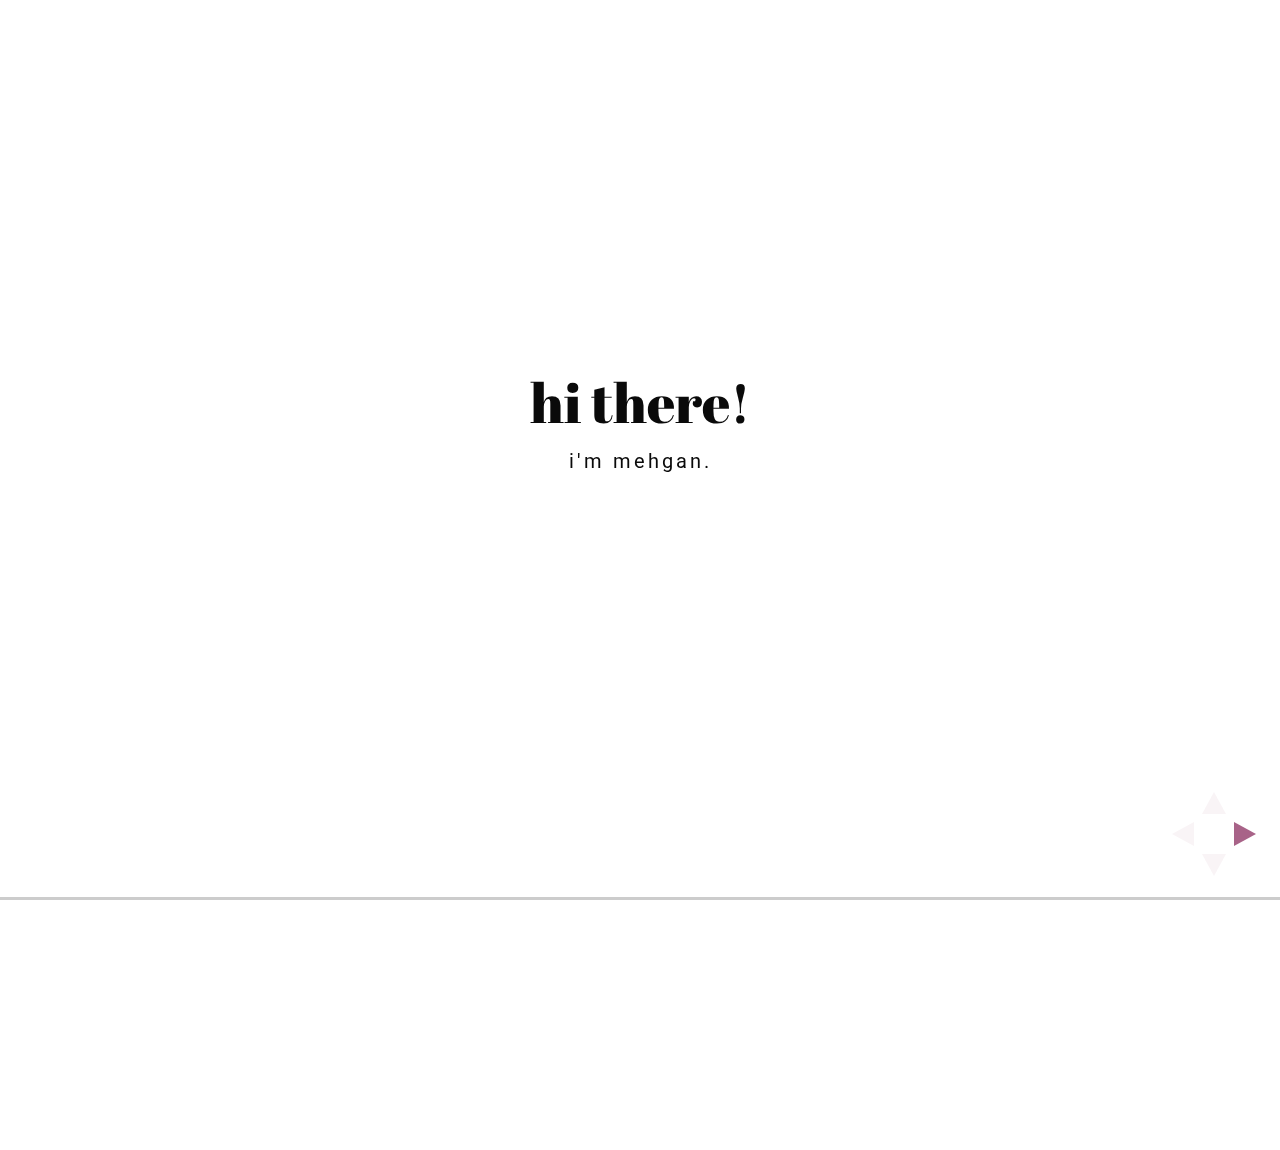
==== index.html @ bd826fff "adding Directors Desk to project list" ====
<!doctype html>
<html lang="en">

	<head>
		<meta charset="utf-8">

		<title>portfolio.presentation</title>
		<link rel="shortcut icon" href="img/favicon.ico">
    <link href="https://fonts.googleapis.com/css?family=Abril+Fatface|Lora:400,400i|Roboto:400,400i,700" rel="stylesheet">
		<meta name="description" content="A portfolio presentation using the framework, reveal.js">
		<meta name="author" content="Mehgan Iulo">

		<meta name="apple-mobile-web-app-capable" content="yes" />
		<meta name="apple-mobile-web-app-status-bar-style" content="black-translucent" />

		<meta name="viewport" content="width=device-width, initial-scale=1.0, maximum-scale=1.0, user-scalable=no">

		<link rel="stylesheet" href="css/reveal.css">
		<link rel="stylesheet" href="css/theme/serif.css" id="theme">

		<!-- For syntax highlighting -->
		<link rel="stylesheet" href="lib/css/zenburn.css">

		<!-- If the query includes 'print-pdf', include the PDF print sheet -->
		<script>
			if( window.location.search.match( /print-pdf/gi ) ) {
				var link = document.createElement( 'link' );
				link.rel = 'stylesheet';
				link.type = 'text/css';
				link.href = 'css/print/pdf.css';
				document.getElementsByTagName( 'head' )[0].appendChild( link );
			}
		</script>

		<!--[if lt IE 9]>
		<script src="lib/js/html5shiv.js"></script>
		<![endif]-->
	</head>

	<body>

		<div class="reveal">

			<div class="slides">

<!-- Title slide -->
				<section>
					<h1 class="intro">hi there!</h1>
					<h4>i'm mehgan.</h4>	
				</section>
<!-- Agenda -->
				<section>
					<h5>OUTLINE</h5>
					<ol class="outline">
						<li>A little about me</li>
						<li>Projects</li>
						<ul>
							<li>Conversion Funnel Redesign</li>
							<li>IRA Transfers</li>
							<li>Resource Center</li>
							<li>Directors Desk</li>
							<li>Financial Complaint Database</li>
							<li>Mortgage Database</li>
							<li>New Market Goods</li>
						</ul>
					</ol>

					<aside class="notes">
						Oh hey, these are some notes. They'll be hidden in your presentation, but you can see them if you open the speaker notes window (hit 's' on your keyboard).
					</aside>
				</section>
<!-- About me -->
				<section>
					<h5>Experience</h5>
					<ul class="resume">
						<li>Senior Product Designer, Ellevest</li>
						<li>Product Designer, Nasdaq</li>						
						<li>Web Design Circuit Mentor, General Assembly</li>		
						<li>Design &amp; Technology Fellow, Consumer Financial Protection Bureau</li>
						<li>User Experience Designer &amp; Developer, New Market Goods</li>
					</ul>
					<h5>Education</h5>
						<ul class="resume">
							<li>Digital Design &amp; Interactive Media, Pratt Institute</li>
							<li>Art History/Asian Studies, SUNY New Paltz</li>
						</ul>
				</section>
<!-- Ellevest Conversion Funnel Redesign -->
				<section>
					<section>
						<h1>Conversion Funnel Redesign</h1>
						<h4>Lead Designer: User Research, UX Design, Visual Design</h4>
						<h4>Shipped Fall 2016, Ellevest</h4>
					</section>
					<section class="two-imgs">
						<h5>Old Investment Plan</h5>
						<img src="img/Funnel_01.jpg" alt="Conversion Funnel">
					</section>
					<section class="two-imgs">
						<h5>Client Registration, Steps 1 &amp; 2</h5>
						<img src="img/Funnel_02.png" alt="Conversion Funnel">
						<img src="img/Funnel_03.png" alt="Conversion Funnel">
					</section>	
					<section class="two-imgs">
						<h5>Client Registration, Steps 3 &amp; 4</h5>
						<img src="img/Funnel_04.png" alt="Conversion Funnel">
						<img src="img/Funnel_05.png" alt="Conversion Funnel">
					</section>	
					<section class="two-imgs">
						<h5>Fund Goal Page &amp; eSign modal</h5>
						<img src="img/Funnel_06.png" alt="Conversion Funnel">
						<img src="img/Funnel_07.png" alt="Conversion Funnel">
					</section>
					<section class="">
						<h5>Wireframe Sketches</h5>
						<img src="img/Funnel_08.jpg" alt="Conversion Funnel">
					</section>
					<section class="">
						<h5>Flow Variations</h5>
						<img src="img/Funnel_09.png" style="max-width:110%" alt="Conversion Funnel">
					</section>
					<section class="">
						<h5>Old &amp; New Conversion Funnels</h5>
						<img src="img/Funnel_10.png" style="max-width:110%" alt="Conversion Funnel">
					</section>
					<section class="two-imgs">
						<h5>Redesigned Conversion Funnel</h5>
						<a href="https://invis.io/PMA1XSE24#/214651546_S19_01" class="" target="blank">
							<img src="img/Funnel_11.jpg" alt="Conversion Funnel">
						</a>						
					</section>
<!-- 					<section class="">
						<h5>New Goal Selection &amp; Checkout Pages with Funding Sidebar</h5>
						<img src="img/Funnel_13.png" alt="Conversion Funnel">
					</section>	 -->
					<section class="">
						<h5>Mobile</h5>
						<img src="img/Funnel_14.jpg" alt="Conversion Funnel">
					</section>																																
				</section>			
<!-- IRA Transfers -->
				<section>
					<section>
						<h1>IRA Transfers</h1>
						<h4>Lead Designer: User Research, UX Design, Visual Design</h4>
						<h4>Shipped Early 2017, Ellevest</h4>
					</section>
					<section class="">
						<h5>Workflow Post-Its</h5>
						<img src="img/IRA_01.jpg" alt="IRA Transfers">
					</section>	
					<section class="three-imgs">
						<h5>IRA Transfers Flow, Version 1</h5>
						<img src="img/IRA_02.png" alt="IRA Transfers">
						<img src="img/IRA_03.png" alt="IRA Transfers">
						<img src="img/IRA_04.png" alt="IRA Transfers">												
					</section>
					<section class="two-imgs">
						<h5>Fee &amp; Outside provider variations</h5>
						<img src="img/IRA_05.png" alt="IRA Transfers">
						<img src="img/IRA_06.png" alt="IRA Transfers">		
					</section>
					<section class="two-imgs">
						<h5>Client IRA Transfer Flow</h5>
						<a href="https://invis.io/EVA1X9HBS" class="" target="blank">
							<img src="img/IRA_07.png" alt="IRA Transfers">
						</a>						
					</section>																
					<section class="">
						<h5>Registered User Flow Wires</h5>
						<img src="img/IRA_08.png" style="max-width:115%" alt="IRA Transfers">
					</section>
					<section class="">
						<h5>Sketches for marketing site page</h5>
						<img src="img/IRA_09.jpg" alt="IRA Transfers">
					</section>
					<section class="two-imgs">
						<h5>Final Marketing Site page</h5>
						<a href="https://www.ellevest.com/how_it_works/ira_transfers" class="" target="blank">
							<img src="img/IRA_10.png" style="box-shadow: 0 0 0 rgba(0,0,0,0)" alt="IRA Transfers">
						</a>						
					</section>	
					<section class="">
						<h5>Email drip campaign</h5>
						<img src="img/IRA_11.png" style="max-width:115%" alt="IRA Transfers">
					</section>
					<section class="">
						<h5>Emails post-initiation</h5>
						<img src="img/IRA_12.png" style="max-width:115%" alt="IRA Transfers">
					</section>
					<section class="">
						<h5>Mobile</h5>
						<img src="img/IRA_13.jpg" alt="IRA Transfers">
					</section>			
				</section>
<!-- Resource Center -->
				<section>
					<section>
						<h1>Resource Center</h1>
						<h4>Lead Designer: Strategic Planning, UX Design, Visual Design</h4>
						<h4>Shipped Fall 2015, Ellevest</h4>
					</section>
					<section class="two-imgs bg-color">
						<h5>User Journeys: Guest & Registered User</h5>
						<img src="img/ResourceCenter_01A.png" alt="Resource Center">
						<img src="img/ResourceCenter_01B.png" alt="Resource Center">
					</section>
					<section class="bg-color">
						<h5>Product Requirements Deck</h5>
						<img src="img/ResourceCenter_02.png" alt="Resource Center">
					</section>
					<section class="bg-color">
						<h5>Scalable Site Map</h5>
						<img src="img/ResourceCenter_03.png" alt="Resource Center">
					</section>
					<section class="bg-color">
						<h5>Wireframe variations for article page</h5>
						<img src="img/ResourceCenter_04.png" alt="Resource Center">
					</section>
					<section class="bg-color">
						<h5>Landing &amp; category page wireframes</h5>
						<img src="img/ResourceCenter_05.png" alt="Resource Center">
					</section>	
					<section class="">
						<h5>Final article &amp; category pages</h5>
						<a href="https://www.ellevest.com/resources" class="" target="blank">
							<img src="img/ResourceCenter_06.png" alt="Resource Center">
						</a>
					</section>
					<section class="bg-color">
						<h5>Mobile</h5>
						<img src="img/ResourceCenter_07.png" alt="Resource Center">
					</section>																									
				</section>
<!-- Directors Desk -->
				<section>
					<section>
						<h1>Directors Desk</h1>
						<h4>Product Designer: Strategic Planning, UX Design, &amp; Development</h4>
						<h4>2015, Nasdaq</h4>
					</section>
					<section class="two-imgs">
						<h5>Login Page</h5>
						<img src="img/DD_01.jpg" alt="Directors Desk">
						<img src="img/DD_02.png" alt="Directors Desk">
					</section>
					<section class="two-imgs">
						<h5>Dashboard</h5>
						<img src="img/DD_03.jpg" alt="Directors Desk">
						<img src="img/DD_04.png" alt="Directors Desk">
					</section>																									
					<section class="two-imgs">
						<h5>Calendar</h5>
						<img src="img/DD_05.png" alt="Directors Desk">
						<img src="img/DD_06.png" alt="Directors Desk">
					</section>
					<section class="two-imgs">
						<h5>Attendee Permissioning</h5>
						<img src="img/DD_07.png" alt="Directors Desk">
						<img src="img/DD_08.png" alt="Directors Desk">
					</section>	
					<section class="two-imgs">
						<h5>Secure Document Center</h5>
						<img src="img/DD_09.png" alt="Directors Desk">
						<img src="img/DD_10.png" alt="Directors Desk">
					</section>
					<section class="two-imgs">
						<h5>Contacts</h5>
						<img src="img/DD_11.png" alt="Directors Desk">
						<img src="img/DD_12.png" alt="Directors Desk">
					</section>																
				</section>													
<!-- CCDB -->
				<section>
					<section>
						<h1>Financial Complaint Database</h1>
						<h4>Product Designer: User Research, UX Design, Visual Design</i></p>
						<p>Proof of Concept, CFPB</p>
					</section>
					<section>
						<h5>Current site</h5>
						<a class="test" href="https://data.consumerfinance.gov/dataset/Complaints-by-channel/ua6r-6267?" target="_blank">
							<img src="img/ccdb-current.png" alt="Current Consumer Complaint Database">
						</a>					
					</section>
					<section>
						<h5>User research</h5>
						<img src="img/ccdb-01.png" alt="User research" class="drop-shadow">
					</section>
					<section class="two-imgs">
						<h5>Prioritized user needs</h5>
						<img src="img/ccdb-02.gif" alt="Prioritized user needs">
						<img src="img/ccdb-03.gif" alt="Prioritized user needs">
					</section>
					<section class="two-imgs">
						<h5>Precedent research</h5>
						<img src="img/ccdb-04.jpg" alt="Precedent research" style="float: left">
						<img src="img/ccdb-05.jpg" alt="Precedent research">
					</section>
					<section class="two-imgs">
						<h5>Sketchy wireframes</h5>
						<img src="img/ccdb-06.jpg" alt="Wireframes">
						<img src="img/ccdb-07.jpg" alt="Wireframes">
					</section>
					<section class="two-imgs">
						<h5>Nicer wireframes</h5>
						<img src="img/ccdb-08.jpg" alt="Wireframes">
						<img src="img/ccdb-09.jpg" alt="Wireframes">
					</section>
					<section class="two-imgs">
						<h5>Hero & About sections</h5>
						<img src="img/ccdb-15.jpg" alt="Comps">
						<img src="img/ccdb-16.jpg" alt="Comps">
					</section>	
					<section class="two-imgs">
						<h5>Complaints Explorer variations</h5>
						<img src="img/ccdb-11.jpg" alt="Comps">
						<img src="img/ccdb-12.jpg" alt="Comps">
					</section>	
					<section class="two-imgs">
						<h5>Company Explorer variations</h5>
						<img src="img/ccdb-13.jpg" alt="Comps">
						<img src="img/ccdb-14.jpg" alt="Comps">
					</section>			
					<section class="two-imgs">
						<h5>Data Use & Get the Data sections</h5>
						<img src="img/ccdb-17.jpg" alt="Comps">
						<img src="img/ccdb-18.jpg" alt="Comps">
					</section>			
				</section>
<!-- HMDA -->
				<section>
					<section>
						<h1>Mortgage Database</h1>
						<h4>Product Designer: Interaction Design, Visual Design, &amp; Development</i></p>
						<p>Shipped 2014, CFPB</p>
						<!-- <p>
							<a class="test" href="https://github.com/cfpb/hmda-explorer" target="_blank">GitHub repo</a>	
						</p> -->
					</section>
					<section>
						<h5>Workflow: before</h5>
						<img src="img/hmda-01.png" alt="FFIEC Windows App" class="drop-shadow">
					</section>
					<section>
						<h5>Workflow: before</h5>
						<img src="img/hmda-02.jpg" alt="FFIEC Windows App" class="drop-shadow">
					</section>
					<section>
						<h5>User needs categorization exercise</h5>
						<img src="img/hmda-03.jpg" alt="HMDA user Post-It note exercise" class="drop-shadow">
					</section>
					<section>
						<h5>Prioritized users</h5>
						<img src="img/hmda-04.gif" alt="Prioritized users for HMDA website" class="drop-shadow">
					</section>
					<section class="three-imgs">
						<h5>Homepage comps</h5>
						<img src="img/hmda-08.jpg" alt="HMDA homepage comp">
						<img src="img/hmda-09.jpg" alt="HMDA homepage comp">
						<img src="img/hmda-10.jpg" alt="HMDA homepage comp">
					</section>
					<section>
						<h5>Homepage</h5>
						<a class="test" href="http://iuloshi.github.io/hmda-explorer/" target="_blank">
							<img src="img/hmda.png" alt="HMDA website">
						</a>					
					</section>
					<section class="two-imgs">
						<h5>Filter/aggregate data task flows</h5>
						<img src="img/hmda-06.gif" alt="HMDA user task flows">
						<img src="img/hmda-07.gif" alt="HMDA user task flows">
					</section>
					<section class="mid-width">
						<h5>Filter/aggregate data: tabbed version</h5>
						<img src="img/hmda-11.jpg" alt="HMDA explore page comps" class="drop-shadow">
					</section>	
					<section class="two-imgs">
						<h5>Filter/aggregate data: tabbed version</h5>
						<img src="img/hmda-12.jpg" alt="HMDA explore page comps">
						<img src="img/hmda-13.jpg" alt="HMDA explore page comps">
					</section>			
					<section class="two-imgs">
						<h5>Filter/aggregate data comps</h5>
						<img src="img/hmda-14.jpg" alt="HMDA explore page comps">
						<img src="img/hmda-15.jpg" alt="HMDA explore page comps">
					</section>											
					<section>
						<h5>Live site</h5>
						<a class="test" href="http://iuloshi.github.io/hmda-explorer/explore" target="_blank">
							<img src="img/hmda-explore.png" alt="HMDA website">
						</a>					
					</section>
					<section>
						<h5>API docs</h5>
						<a class="test" href="http://cfpb.github.io/api/hmda/" target="_blank">
							<img src="img/hmda-api-docs.png" alt="HMDA website">
						</a>					
					</section>				
					<section>
						<h5>Site map</h5>
						<img src="img/hmda-05.jpg" alt="HMDA site map" class="drop-shadow">
					</section>	
				</section>
<!-- New Market Goods -->
				<section>
					<section>
						<h1>New Market Goods</h1>
						<h4>Designer: UX Design &amp; Development</h4>
						<h4>Prototype, 2014</h4>
						<!-- <a class="test" href="https://github.com/urbanlaunchpad/new-market-goods" target="_blank">GitHub repo</a>	 -->
					</section>
					<section>
						<h5>Prototype</h5>
						<a class="test" href="http://iuloshi.github.io/new-market-goods/" target="_blank">
							<img src="img/nmg-01.png" alt="New Market Goods">
						</a>
					</section>
					<section>
						<h5>Kickstarter campaign integration</h5>
						<a class="test" href="https://github.com/urbanlaunchpad/new-market-goods/issues/34" target="_blank">
							<img src="img/nmg-02.jpg" alt="New Market Goods" class="drop-shadow">
						</a>
					</section>
					<section>
						<h5>Mobile</h5>
						<img src="img/nmg-04.jpg" alt="New Market Goods" class="drop-shadow">
					</section>
				</section>
<!-- Questions? -->
				<section>
					<h1 class="intro">Questions?</h1>
					<h4><a href="mailto:holler@mehgan.com" alt="Email me" target="_blank">holler@mehgan.com</a></h4>
				</section>

			</div>

		</div>

		<script src="lib/js/head.min.js"></script>
		<script src="js/reveal.js"></script>

		<script>

			// Full list of configuration options available here:
			// https://github.com/hakimel/reveal.js#configuration
			Reveal.initialize({
				controls: true,
				progress: true,
				history: true,
				center: true,

				theme: Reveal.getQueryHash().theme, // available themes are in /css/theme
				transition: Reveal.getQueryHash().transition || 'fade', // default/cube/page/concave/zoom/linear/fade/none

				// Parallax scrolling
				// parallaxBackgroundImage: 'https://s3.amazonaws.com/hakim-static/reveal-js/reveal-parallax-1.jpg',
				// parallaxBackgroundSize: '2100px 900px',

				// Optional libraries used to extend on reveal.js
				dependencies: [
					{ src: 'lib/js/classList.js', condition: function() { return !document.body.classList; } },
					{ src: 'plugin/markdown/marked.js', condition: function() { return !!document.querySelector( '[data-markdown]' ); } },
					{ src: 'plugin/markdown/markdown.js', condition: function() { return !!document.querySelector( '[data-markdown]' ); } },
					{ src: 'plugin/highlight/highlight.js', async: true, callback: function() { hljs.initHighlightingOnLoad(); } },
					{ src: 'plugin/zoom-js/zoom.js', async: true, condition: function() { return !!document.body.classList; } },
					{ src: 'plugin/notes/notes.js', async: true, condition: function() { return !!document.body.classList; } }
				]
			});

		</script>

	</body>
</html>
---- css/reveal.css ----
@charset "UTF-8";

/*!
 * reveal.js
 * http://lab.hakim.se/reveal-js
 * MIT licensed
 *
 * Copyright (C) 2014 Hakim El Hattab, http://hakim.se
 */


/*********************************************
 * RESET STYLES
 *********************************************/

html, body, .reveal div, .reveal span, .reveal applet, .reveal object, .reveal iframe,
.reveal h1, .reveal h2, .reveal h3, .reveal h4, .reveal h5, .reveal h6, .reveal p, .reveal blockquote, .reveal pre,
.reveal a, .reveal abbr, .reveal acronym, .reveal address, .reveal big, .reveal cite, .reveal code,
.reveal del, .reveal dfn, .reveal em, .reveal img, .reveal ins, .reveal kbd, .reveal q, .reveal s, .reveal samp,
.reveal small, .reveal strike, .reveal strong, .reveal sub, .reveal sup, .reveal tt, .reveal var,
.reveal b, .reveal u, .reveal i, .reveal center,
.reveal dl, .reveal dt, .reveal dd, .reveal ol, .reveal ul, .reveal li,
.reveal fieldset, .reveal form, .reveal label, .reveal legend,
.reveal table, .reveal caption, .reveal tbody, .reveal tfoot, .reveal thead, .reveal tr, .reveal th, .reveal td,
.reveal article, .reveal aside, .reveal canvas, .reveal details, .reveal embed,
.reveal figure, .reveal figcaption, .reveal footer, .reveal header, .reveal hgroup,
.reveal menu, .reveal nav, .reveal output, .reveal ruby, .reveal section, .reveal summary,
.reveal time, .reveal mark, .reveal audio, video {
	margin: 0;
	padding: 0;
	border: 0;
	font-size: 100%;
	font: inherit;
	vertical-align: baseline;
}

.reveal article, .reveal aside, .reveal details, .reveal figcaption, .reveal figure,
.reveal footer, .reveal header, .reveal hgroup, .reveal menu, .reveal nav, .reveal section {
	display: block;
}


/*********************************************
 * GLOBAL STYLES
 *********************************************/

html,
body {
	width: 100%;
	height: 100%;
	overflow: hidden;
}

body {
	position: relative;
	line-height: 1;
}

::selection {
	background: #FF5E99;
	color: #fff;
	text-shadow: none;
}


/*********************************************
 * HEADERS
 *********************************************/

.reveal h1,
.reveal h2,
.reveal h3,
.reveal h4,
.reveal h5,
.reveal h6 {
	-webkit-hyphens: auto;
	   -moz-hyphens: auto;
	        hyphens: auto;

	word-wrap: break-word;
	line-height: 1;
}

.reveal h1 { font-size: 2.125em; }
.reveal h2 { font-size: 1.5em;	}
.reveal h3 { font-size: 1em;	}
.reveal h4 { font-size: .75em;	}
.reveal h5 { font-size: .65em;  }


/*********************************************
 * VIEW FRAGMENTS
 *********************************************/

.reveal .slides section .fragment {
	opacity: 0;

	-webkit-transition: all .2s ease;
	   -moz-transition: all .2s ease;
	    -ms-transition: all .2s ease;
	     -o-transition: all .2s ease;
	        transition: all .2s ease;
}
	.reveal .slides section .fragment.visible {
		opacity: 1;
	}

.reveal .slides section .fragment.grow {
	opacity: 1;
}
	.reveal .slides section .fragment.grow.visible {
		-webkit-transform: scale( 1.3 );
		   -moz-transform: scale( 1.3 );
		    -ms-transform: scale( 1.3 );
		     -o-transform: scale( 1.3 );
		        transform: scale( 1.3 );
	}

.reveal .slides section .fragment.shrink {
	opacity: 1;
}
	.reveal .slides section .fragment.shrink.visible {
		-webkit-transform: scale( 0.7 );
		   -moz-transform: scale( 0.7 );
		    -ms-transform: scale( 0.7 );
		     -o-transform: scale( 0.7 );
		        transform: scale( 0.7 );
	}

.reveal .slides section .fragment.zoom-in {
	opacity: 0;

	-webkit-transform: scale( 0.1 );
	   -moz-transform: scale( 0.1 );
	    -ms-transform: scale( 0.1 );
	     -o-transform: scale( 0.1 );
	        transform: scale( 0.1 );
}

	.reveal .slides section .fragment.zoom-in.visible {
		opacity: 1;

		-webkit-transform: scale( 1 );
		   -moz-transform: scale( 1 );
		    -ms-transform: scale( 1 );
		     -o-transform: scale( 1 );
		        transform: scale( 1 );
	}

.reveal .slides section .fragment.roll-in {
	opacity: 0;

	-webkit-transform: rotateX( 90deg );
	   -moz-transform: rotateX( 90deg );
	    -ms-transform: rotateX( 90deg );
	     -o-transform: rotateX( 90deg );
	        transform: rotateX( 90deg );
}
	.reveal .slides section .fragment.roll-in.visible {
		opacity: 1;

		-webkit-transform: rotateX( 0 );
		   -moz-transform: rotateX( 0 );
		    -ms-transform: rotateX( 0 );
		     -o-transform: rotateX( 0 );
		        transform: rotateX( 0 );
	}

.reveal .slides section .fragment.fade-out {
	opacity: 1;
}
	.reveal .slides section .fragment.fade-out.visible {
		opacity: 0;
	}

.reveal .slides section .fragment.semi-fade-out {
	opacity: 1;
}
	.reveal .slides section .fragment.semi-fade-out.visible {
		opacity: 0.5;
	}

.reveal .slides section .fragment.current-visible {
	opacity:0;
}

.reveal .slides section .fragment.current-visible.current-fragment {
	opacity:1;
}

.reveal .slides section .fragment.highlight-red,
.reveal .slides section .fragment.highlight-current-red,
.reveal .slides section .fragment.highlight-green,
.reveal .slides section .fragment.highlight-current-green,
.reveal .slides section .fragment.highlight-blue,
.reveal .slides section .fragment.highlight-current-blue {
	opacity: 1;
}
	.reveal .slides section .fragment.highlight-red.visible {
		color: #ff2c2d
	}
	.reveal .slides section .fragment.highlight-green.visible {
		color: #17ff2e;
	}
	.reveal .slides section .fragment.highlight-blue.visible {
		color: #1b91ff;
	}

.reveal .slides section .fragment.highlight-current-red.current-fragment {
	color: #ff2c2d
}
.reveal .slides section .fragment.highlight-current-green.current-fragment {
	color: #17ff2e;
}
.reveal .slides section .fragment.highlight-current-blue.current-fragment {
	color: #1b91ff;
}


/*********************************************
 * DEFAULT ELEMENT STYLES
 *********************************************/

/* Fixes issue in Chrome where italic fonts did not appear when printing to PDF */
.reveal:after {
  content: '';
  font-style: italic;
}

.reveal iframe {
	z-index: 1;
}

/* Ensure certain elements are never larger than the slide itself */
.reveal img,
.reveal video,
.reveal iframe {
	max-width: 90%;
	max-height: 90%;
}
.reveal .mid-width img {
	width: 75%;
}
.reveal .two-imgs img {
	display: inline-block;
	max-width: 49%;
	box-shadow: 0 0 5px rgba(0, 0, 0, 0.15);
	vertical-align: top;
}
.reveal .two-imgs.two-imgs-short img {
	width: 46%;
	margin-top: .5em;
	vertical-align: top;	
}
.reveal .three-imgs img {
	width: 26%;
	box-shadow: 0 0 5px rgba(0, 0, 0, 0.15);
	vertical-align: top;	
}
.reveal img.drop-shadow {
	box-shadow: 0 0 5px rgba(0, 0, 0, 0.15);
}
.reveal .bg-color img {
	background-color: #f3f3f3;
	box-shadow: 0 0 0 rgba(0,0,0,0);
}
.reveal h1 {
	font-family: 'Abril Fatface', cursive; 
	margin-bottom: .4em;
	color: #0a0a0a;
}

a {
	text-decoration: none;
	color: #0a0a0a;
}
a:hover {
	text-decoration: underline;
}

.button {
	font-family: 'Roboto', sans-serif;
	font-weight: bold;
	text-transform: uppercase;
	letter-spacing: 2px;
	background-color: #fff;
	color: #0a0a0a;
	border: 1px solid #0a0a0a !important;
	padding: .67rem 3rem;
  margin-top: 2rem;
  text-decoration: none;
}
.button:hover {
	background-color: #0a0a0a;
	color: #fff;
	text-decoration: none;
}

.button.button--small {
	font-size: .67rem;
	padding: 0.4rem .6rem;
}

/** Prevents layering issues in certain browser/transition combinations */
.reveal a {
	position: relative;
}

.reveal strong,
.reveal b {
	font-weight: bold;
}

.reveal em,
.reveal i {
	font-style: italic;
}

.reveal ol,
.reveal ul {
	display: inline-block;
	text-align: left;
	width: 100%;
	font-family: 'Lora', serif;
	font-size: 18px;
}

.reveal ol {
	list-style-type: decimal;
}

.reveal ul {
	list-style-type: disc;
}

.reveal ul ul {
	list-style-type: square;
}

.reveal ul ul ul {
	list-style-type: circle;
}

.reveal ul ul,
.reveal ul ol,
.reveal ol ol,
.reveal ol ul {
	display: block;
	margin-left: 40px;
}

.reveal .outline {
	padding-left: 30%;
}
.reveal .resume {
	padding-left: 25%;
}
.reveal .resume:nth-child(2) {
	margin-bottom: 2em;
}

.reveal ul li,
.reveal ol li {
	font-size: .9em;
}

.reveal p {
	margin-bottom: 10px;
	line-height: 1.2em;
}

.reveal q,
.reveal blockquote {
	quotes: none;
}

.reveal blockquote {
	display: block;
	position: relative;
	width: 70%;
	margin: 5px auto;
	padding: 5px;

	font-style: italic;
	background: rgba(255, 255, 255, 0.05);
	box-shadow: 0px 0px 2px rgba(0,0,0,0.2);
}
	.reveal blockquote p:first-child,
	.reveal blockquote p:last-child {
		display: inline-block;
	}

.reveal q {
	font-style: italic;
}

.reveal pre {
	display: block;
	position: relative;
	width: 90%;
	margin: 15px auto;

	text-align: left;
	font-size: 0.55em;
	font-family: monospace;
	line-height: 1.2em;

	word-wrap: break-word;

	box-shadow: 0px 0px 6px rgba(0,0,0,0.3);
}
.reveal code {
	font-family: monospace;
}
.reveal pre code {
	padding: 5px;
	overflow: auto;
	max-height: 400px;
	word-wrap: normal;
}
.reveal pre.stretch code {
	height: 100%;
	max-height: 100%;

	-webkit-box-sizing: border-box;
	   -moz-box-sizing: border-box;
	        box-sizing: border-box;
}

.reveal table th,
.reveal table td {
	text-align: left;
	padding-right: .3em;
}

.reveal table th {
	font-weight: bold;
}

.reveal sup {
	vertical-align: super;
}
.reveal sub {
	vertical-align: sub;
}

.reveal small {
	display: inline-block;
	font-size: 0.6em;
	line-height: 1.2em;
	vertical-align: top;
}

.reveal small * {
	vertical-align: top;
}

.reveal .stretch {
	max-width: none;
	max-height: none;
}


/*********************************************
 * CONTROLS
 *********************************************/

.reveal .controls {
	display: none;
	position: fixed;
	width: 110px;
	height: 110px;
	z-index: 30;
	right: 10px;
	bottom: 10px;
}

.reveal .controls div {
	position: absolute;
	opacity: 0.05;
	width: 0;
	height: 0;
	border: 12px solid transparent;

	-moz-transform: scale(.9999);

	-webkit-transition: all 0.2s ease;
	   -moz-transition: all 0.2s ease;
	    -ms-transition: all 0.2s ease;
	     -o-transition: all 0.2s ease;
	        transition: all 0.2s ease;
}

.reveal .controls div.enabled {
	opacity: 0.7;
	cursor: pointer;
}

.reveal .controls div.enabled:active {
	margin-top: 1px;
}

	.reveal .controls div.navigate-left {
		top: 42px;

		border-right-width: 22px;
		border-right-color: #eee;
	}
		.reveal .controls div.navigate-left.fragmented {
			opacity: 0.3;
		}

	.reveal .controls div.navigate-right {
		left: 74px;
		top: 42px;

		border-left-width: 22px;
		border-left-color: #eee;
	}
		.reveal .controls div.navigate-right.fragmented {
			opacity: 0.3;
		}

	.reveal .controls div.navigate-up {
		left: 42px;

		border-bottom-width: 22px;
		border-bottom-color: #eee;
	}
		.reveal .controls div.navigate-up.fragmented {
			opacity: 0.3;
		}

	.reveal .controls div.navigate-down {
		left: 42px;
		top: 74px;

		border-top-width: 22px;
		border-top-color: #eee;
	}
		.reveal .controls div.navigate-down.fragmented {
			opacity: 0.3;
		}


/*********************************************
 * PROGRESS BAR
 *********************************************/

.reveal .progress {
	position: fixed;
	display: none;
	height: 3px;
	width: 100%;
	bottom: 0;
	left: 0;
	z-index: 10;
}
	.reveal .progress:after {
		content: '';
		display: 'block';
		position: absolute;
		height: 20px;
		width: 100%;
		top: -20px;
	}
	.reveal .progress span {
		display: block;
		height: 100%;
		width: 0px;

		-webkit-transition: width 800ms cubic-bezier(0.260, 0.860, 0.440, 0.985);
		   -moz-transition: width 800ms cubic-bezier(0.260, 0.860, 0.440, 0.985);
		    -ms-transition: width 800ms cubic-bezier(0.260, 0.860, 0.440, 0.985);
		     -o-transition: width 800ms cubic-bezier(0.260, 0.860, 0.440, 0.985);
		        transition: width 800ms cubic-bezier(0.260, 0.860, 0.440, 0.985);
	}

/*********************************************
 * SLIDE NUMBER
 *********************************************/

.reveal .slide-number {
	position: fixed;
	display: block;
	right: 15px;
	bottom: 15px;
	opacity: 0.5;
	z-index: 31;
	font-size: 12px;
}

/*********************************************
 * SLIDES
 *********************************************/

.reveal {
	position: relative;
	width: 100%;
	height: 100%;

	-ms-touch-action: none;
}

.reveal .slides {
	position: absolute;
	width: 100%;
	height: 100%;
	left: 50%;
	top: 50%;

	overflow: visible;
	z-index: 1;
	text-align: center;

	-webkit-transition: -webkit-perspective .4s ease;
	   -moz-transition: -moz-perspective .4s ease;
	    -ms-transition: -ms-perspective .4s ease;
	     -o-transition: -o-perspective .4s ease;
	        transition: perspective .4s ease;

	-webkit-perspective: 600px;
	   -moz-perspective: 600px;
	    -ms-perspective: 600px;
	        perspective: 600px;

	-webkit-perspective-origin: 0px -100px;
	   -moz-perspective-origin: 0px -100px;
	    -ms-perspective-origin: 0px -100px;
	        perspective-origin: 0px -100px;
}

.reveal .slides>section {
	-ms-perspective: 600px;
}

.reveal .slides>section,
.reveal .slides>section>section {
	display: none;
	position: absolute;
	width: 100%;
	padding: 0px;

	z-index: 10;
	line-height: 1.2em;
	font-weight: inherit;

	-webkit-transform-style: preserve-3d;
	   -moz-transform-style: preserve-3d;
	    -ms-transform-style: preserve-3d;
	        transform-style: preserve-3d;

	-webkit-transition: -webkit-transform-origin 800ms cubic-bezier(0.260, 0.860, 0.440, 0.985),
						-webkit-transform 800ms cubic-bezier(0.260, 0.860, 0.440, 0.985),
						visibility 800ms cubic-bezier(0.260, 0.860, 0.440, 0.985),
						opacity 800ms cubic-bezier(0.260, 0.860, 0.440, 0.985);
	   -moz-transition: -moz-transform-origin 800ms cubic-bezier(0.260, 0.860, 0.440, 0.985),
						-moz-transform 800ms cubic-bezier(0.260, 0.860, 0.440, 0.985),
						visibility 800ms cubic-bezier(0.260, 0.860, 0.440, 0.985),
						opacity 800ms cubic-bezier(0.260, 0.860, 0.440, 0.985);
	    -ms-transition: -ms-transform-origin 800ms cubic-bezier(0.260, 0.860, 0.440, 0.985),
						-ms-transform 800ms cubic-bezier(0.260, 0.860, 0.440, 0.985),
						visibility 800ms cubic-bezier(0.260, 0.860, 0.440, 0.985),
						opacity 800ms cubic-bezier(0.260, 0.860, 0.440, 0.985);
	     -o-transition: -o-transform-origin 800ms cubic-bezier(0.260, 0.860, 0.440, 0.985),
						-o-transform 800ms cubic-bezier(0.260, 0.860, 0.440, 0.985),
						visibility 800ms cubic-bezier(0.260, 0.860, 0.440, 0.985),
						opacity 800ms cubic-bezier(0.260, 0.860, 0.440, 0.985);
	        transition: transform-origin 800ms cubic-bezier(0.260, 0.860, 0.440, 0.985),
						transform 800ms cubic-bezier(0.260, 0.860, 0.440, 0.985),
						visibility 800ms cubic-bezier(0.260, 0.860, 0.440, 0.985),
						opacity 800ms cubic-bezier(0.260, 0.860, 0.440, 0.985);
}

/* Global transition speed settings */
.reveal[data-transition-speed="fast"] .slides section {
	-webkit-transition-duration: 400ms;
	   -moz-transition-duration: 400ms;
	    -ms-transition-duration: 400ms;
	        transition-duration: 400ms;
}
.reveal[data-transition-speed="slow"] .slides section {
	-webkit-transition-duration: 1200ms;
	   -moz-transition-duration: 1200ms;
	    -ms-transition-duration: 1200ms;
	        transition-duration: 1200ms;
}

/* Slide-specific transition speed overrides */
.reveal .slides section[data-transition-speed="fast"] {
	-webkit-transition-duration: 400ms;
	   -moz-transition-duration: 400ms;
	    -ms-transition-duration: 400ms;
	        transition-duration: 400ms;
}
.reveal .slides section[data-transition-speed="slow"] {
	-webkit-transition-duration: 1200ms;
	   -moz-transition-duration: 1200ms;
	    -ms-transition-duration: 1200ms;
	        transition-duration: 1200ms;
}

.reveal .slides>section {
	left: -50%;
	top: -50%;
}

.reveal .slides>section.stack {
	padding-top: 0;
	padding-bottom: 0;
}

.reveal .slides>section.present,
.reveal .slides>section>section.present {
	display: block;
	z-index: 11;
	opacity: 1;
}

.reveal.center,
.reveal.center .slides,
.reveal.center .slides section {
	min-height: auto !important;
}

/* Don't allow interaction with invisible slides */
.reveal .slides>section.future,
.reveal .slides>section>section.future,
.reveal .slides>section.past,
.reveal .slides>section>section.past {
	pointer-events: none;
}

.reveal.overview .slides>section,
.reveal.overview .slides>section>section {
	pointer-events: auto;
}



/*********************************************
 * DEFAULT TRANSITION
 *********************************************/

.reveal .slides>section[data-transition=default].past,
.reveal .slides>section.past {
	display: block;
	opacity: 0;

	-webkit-transform: translate3d(-100%, 0, 0) rotateY(-90deg) translate3d(-100%, 0, 0);
	   -moz-transform: translate3d(-100%, 0, 0) rotateY(-90deg) translate3d(-100%, 0, 0);
	    -ms-transform: translate3d(-100%, 0, 0) rotateY(-90deg) translate3d(-100%, 0, 0);
	        transform: translate3d(-100%, 0, 0) rotateY(-90deg) translate3d(-100%, 0, 0);
}
.reveal .slides>section[data-transition=default].future,
.reveal .slides>section.future {
	display: block;
	opacity: 0;

	-webkit-transform: translate3d(100%, 0, 0) rotateY(90deg) translate3d(100%, 0, 0);
	   -moz-transform: translate3d(100%, 0, 0) rotateY(90deg) translate3d(100%, 0, 0);
	    -ms-transform: translate3d(100%, 0, 0) rotateY(90deg) translate3d(100%, 0, 0);
	        transform: translate3d(100%, 0, 0) rotateY(90deg) translate3d(100%, 0, 0);
}

.reveal .slides>section>section[data-transition=default].past,
.reveal .slides>section>section.past {
	display: block;
	opacity: 0;

	-webkit-transform: translate3d(0, -300px, 0) rotateX(70deg) translate3d(0, -300px, 0);
	   -moz-transform: translate3d(0, -300px, 0) rotateX(70deg) translate3d(0, -300px, 0);
	    -ms-transform: translate3d(0, -300px, 0) rotateX(70deg) translate3d(0, -300px, 0);
	        transform: translate3d(0, -300px, 0) rotateX(70deg) translate3d(0, -300px, 0);
}
.reveal .slides>section>section[data-transition=default].future,
.reveal .slides>section>section.future {
	display: block;
	opacity: 0;

	-webkit-transform: translate3d(0, 300px, 0) rotateX(-70deg) translate3d(0, 300px, 0);
	   -moz-transform: translate3d(0, 300px, 0) rotateX(-70deg) translate3d(0, 300px, 0);
	    -ms-transform: translate3d(0, 300px, 0) rotateX(-70deg) translate3d(0, 300px, 0);
	        transform: translate3d(0, 300px, 0) rotateX(-70deg) translate3d(0, 300px, 0);
}


/*********************************************
 * CONCAVE TRANSITION
 *********************************************/

.reveal .slides>section[data-transition=concave].past,
.reveal.concave  .slides>section.past {
	-webkit-transform: translate3d(-100%, 0, 0) rotateY(90deg) translate3d(-100%, 0, 0);
	   -moz-transform: translate3d(-100%, 0, 0) rotateY(90deg) translate3d(-100%, 0, 0);
	    -ms-transform: translate3d(-100%, 0, 0) rotateY(90deg) translate3d(-100%, 0, 0);
	        transform: translate3d(-100%, 0, 0) rotateY(90deg) translate3d(-100%, 0, 0);
}
.reveal .slides>section[data-transition=concave].future,
.reveal.concave .slides>section.future {
	-webkit-transform: translate3d(100%, 0, 0) rotateY(-90deg) translate3d(100%, 0, 0);
	   -moz-transform: translate3d(100%, 0, 0) rotateY(-90deg) translate3d(100%, 0, 0);
	    -ms-transform: translate3d(100%, 0, 0) rotateY(-90deg) translate3d(100%, 0, 0);
	        transform: translate3d(100%, 0, 0) rotateY(-90deg) translate3d(100%, 0, 0);
}

.reveal .slides>section>section[data-transition=concave].past,
.reveal.concave .slides>section>section.past {
	-webkit-transform: translate3d(0, -80%, 0) rotateX(-70deg) translate3d(0, -80%, 0);
	   -moz-transform: translate3d(0, -80%, 0) rotateX(-70deg) translate3d(0, -80%, 0);
	    -ms-transform: translate3d(0, -80%, 0) rotateX(-70deg) translate3d(0, -80%, 0);
	        transform: translate3d(0, -80%, 0) rotateX(-70deg) translate3d(0, -80%, 0);
}
.reveal .slides>section>section[data-transition=concave].future,
.reveal.concave .slides>section>section.future {
	-webkit-transform: translate3d(0, 80%, 0) rotateX(70deg) translate3d(0, 80%, 0);
	   -moz-transform: translate3d(0, 80%, 0) rotateX(70deg) translate3d(0, 80%, 0);
	    -ms-transform: translate3d(0, 80%, 0) rotateX(70deg) translate3d(0, 80%, 0);
	        transform: translate3d(0, 80%, 0) rotateX(70deg) translate3d(0, 80%, 0);
}


/*********************************************
 * ZOOM TRANSITION
 *********************************************/

.reveal .slides>section[data-transition=zoom],
.reveal.zoom .slides>section {
	-webkit-transition-timing-function: ease;
	   -moz-transition-timing-function: ease;
	    -ms-transition-timing-function: ease;
	     -o-transition-timing-function: ease;
	        transition-timing-function: ease;
}

.reveal .slides>section[data-transition=zoom].past,
.reveal.zoom .slides>section.past {
	opacity: 0;
	visibility: hidden;

	-webkit-transform: scale(16);
	   -moz-transform: scale(16);
	    -ms-transform: scale(16);
	     -o-transform: scale(16);
	        transform: scale(16);
}
.reveal .slides>section[data-transition=zoom].future,
.reveal.zoom .slides>section.future {
	opacity: 0;
	visibility: hidden;

	-webkit-transform: scale(0.2);
	   -moz-transform: scale(0.2);
	    -ms-transform: scale(0.2);
	     -o-transform: scale(0.2);
	        transform: scale(0.2);
}

.reveal .slides>section>section[data-transition=zoom].past,
.reveal.zoom .slides>section>section.past {
	-webkit-transform: translate(0, -150%);
	   -moz-transform: translate(0, -150%);
	    -ms-transform: translate(0, -150%);
	     -o-transform: translate(0, -150%);
	        transform: translate(0, -150%);
}
.reveal .slides>section>section[data-transition=zoom].future,
.reveal.zoom .slides>section>section.future {
	-webkit-transform: translate(0, 150%);
	   -moz-transform: translate(0, 150%);
	    -ms-transform: translate(0, 150%);
	     -o-transform: translate(0, 150%);
	        transform: translate(0, 150%);
}


/*********************************************
 * LINEAR TRANSITION
 *********************************************/

.reveal.linear section {
	-webkit-backface-visibility: hidden;
	   -moz-backface-visibility: hidden;
	    -ms-backface-visibility: hidden;
	        backface-visibility: hidden;
}

.reveal .slides>section[data-transition=linear].past,
.reveal.linear .slides>section.past {
	-webkit-transform: translate(-150%, 0);
	   -moz-transform: translate(-150%, 0);
	    -ms-transform: translate(-150%, 0);
	     -o-transform: translate(-150%, 0);
	        transform: translate(-150%, 0);
}
.reveal .slides>section[data-transition=linear].future,
.reveal.linear .slides>section.future {
	-webkit-transform: translate(150%, 0);
	   -moz-transform: translate(150%, 0);
	    -ms-transform: translate(150%, 0);
	     -o-transform: translate(150%, 0);
	        transform: translate(150%, 0);
}

.reveal .slides>section>section[data-transition=linear].past,
.reveal.linear .slides>section>section.past {
	-webkit-transform: translate(0, -150%);
	   -moz-transform: translate(0, -150%);
	    -ms-transform: translate(0, -150%);
	     -o-transform: translate(0, -150%);
	        transform: translate(0, -150%);
}
.reveal .slides>section>section[data-transition=linear].future,
.reveal.linear .slides>section>section.future {
	-webkit-transform: translate(0, 150%);
	   -moz-transform: translate(0, 150%);
	    -ms-transform: translate(0, 150%);
	     -o-transform: translate(0, 150%);
	        transform: translate(0, 150%);
}


/*********************************************
 * CUBE TRANSITION
 *********************************************/

.reveal.cube .slides {
	-webkit-perspective: 1300px;
	   -moz-perspective: 1300px;
	    -ms-perspective: 1300px;
	        perspective: 1300px;
}

.reveal.cube .slides section {
	padding: 30px;
	min-height: 700px;

	-webkit-backface-visibility: hidden;
	   -moz-backface-visibility: hidden;
	    -ms-backface-visibility: hidden;
	        backface-visibility: hidden;

	-webkit-box-sizing: border-box;
	   -moz-box-sizing: border-box;
	        box-sizing: border-box;
}
	.reveal.center.cube .slides section {
		min-height: auto;
	}
	.reveal.cube .slides section:not(.stack):before {
		content: '';
		position: absolute;
		display: block;
		width: 100%;
		height: 100%;
		left: 0;
		top: 0;
		background: rgba(0,0,0,0.1);
		border-radius: 4px;

		-webkit-transform: translateZ( -20px );
		   -moz-transform: translateZ( -20px );
		    -ms-transform: translateZ( -20px );
		     -o-transform: translateZ( -20px );
		        transform: translateZ( -20px );
	}
	.reveal.cube .slides section:not(.stack):after {
		content: '';
		position: absolute;
		display: block;
		width: 90%;
		height: 30px;
		left: 5%;
		bottom: 0;
		background: none;
		z-index: 1;

		border-radius: 4px;
		box-shadow: 0px 95px 25px rgba(0,0,0,0.2);

		-webkit-transform: translateZ(-90px) rotateX( 65deg );
		   -moz-transform: translateZ(-90px) rotateX( 65deg );
		    -ms-transform: translateZ(-90px) rotateX( 65deg );
		     -o-transform: translateZ(-90px) rotateX( 65deg );
		        transform: translateZ(-90px) rotateX( 65deg );
	}

.reveal.cube .slides>section.stack {
	padding: 0;
	background: none;
}

.reveal.cube .slides>section.past {
	-webkit-transform-origin: 100% 0%;
	   -moz-transform-origin: 100% 0%;
	    -ms-transform-origin: 100% 0%;
	        transform-origin: 100% 0%;

	-webkit-transform: translate3d(-100%, 0, 0) rotateY(-90deg);
	   -moz-transform: translate3d(-100%, 0, 0) rotateY(-90deg);
	    -ms-transform: translate3d(-100%, 0, 0) rotateY(-90deg);
	        transform: translate3d(-100%, 0, 0) rotateY(-90deg);
}

.reveal.cube .slides>section.future {
	-webkit-transform-origin: 0% 0%;
	   -moz-transform-origin: 0% 0%;
	    -ms-transform-origin: 0% 0%;
	        transform-origin: 0% 0%;

	-webkit-transform: translate3d(100%, 0, 0) rotateY(90deg);
	   -moz-transform: translate3d(100%, 0, 0) rotateY(90deg);
	    -ms-transform: translate3d(100%, 0, 0) rotateY(90deg);
	        transform: translate3d(100%, 0, 0) rotateY(90deg);
}

.reveal.cube .slides>section>section.past {
	-webkit-transform-origin: 0% 100%;
	   -moz-transform-origin: 0% 100%;
	    -ms-transform-origin: 0% 100%;
	        transform-origin: 0% 100%;

	-webkit-transform: translate3d(0, -100%, 0) rotateX(90deg);
	   -moz-transform: translate3d(0, -100%, 0) rotateX(90deg);
	    -ms-transform: translate3d(0, -100%, 0) rotateX(90deg);
	        transform: translate3d(0, -100%, 0) rotateX(90deg);
}

.reveal.cube .slides>section>section.future {
	-webkit-transform-origin: 0% 0%;
	   -moz-transform-origin: 0% 0%;
	    -ms-transform-origin: 0% 0%;
	        transform-origin: 0% 0%;

	-webkit-transform: translate3d(0, 100%, 0) rotateX(-90deg);
	   -moz-transform: translate3d(0, 100%, 0) rotateX(-90deg);
	    -ms-transform: translate3d(0, 100%, 0) rotateX(-90deg);
	        transform: translate3d(0, 100%, 0) rotateX(-90deg);
}


/*********************************************
 * PAGE TRANSITION
 *********************************************/

.reveal.page .slides {
	-webkit-perspective-origin: 0% 50%;
	   -moz-perspective-origin: 0% 50%;
	    -ms-perspective-origin: 0% 50%;
	        perspective-origin: 0% 50%;

	-webkit-perspective: 3000px;
	   -moz-perspective: 3000px;
	    -ms-perspective: 3000px;
	        perspective: 3000px;
}

.reveal.page .slides section {
	padding: 30px;
	min-height: 700px;

	-webkit-box-sizing: border-box;
	   -moz-box-sizing: border-box;
	        box-sizing: border-box;
}
	.reveal.page .slides section.past {
		z-index: 12;
	}
	.reveal.page .slides section:not(.stack):before {
		content: '';
		position: absolute;
		display: block;
		width: 100%;
		height: 100%;
		left: 0;
		top: 0;
		background: rgba(0,0,0,0.1);

		-webkit-transform: translateZ( -20px );
		   -moz-transform: translateZ( -20px );
		    -ms-transform: translateZ( -20px );
		     -o-transform: translateZ( -20px );
		        transform: translateZ( -20px );
	}
	.reveal.page .slides section:not(.stack):after {
		content: '';
		position: absolute;
		display: block;
		width: 90%;
		height: 30px;
		left: 5%;
		bottom: 0;
		background: none;
		z-index: 1;

		border-radius: 4px;
		box-shadow: 0px 95px 25px rgba(0,0,0,0.2);

		-webkit-transform: translateZ(-90px) rotateX( 65deg );
	}

.reveal.page .slides>section.stack {
	padding: 0;
	background: none;
}

.reveal.page .slides>section.past {
	-webkit-transform-origin: 0% 0%;
	   -moz-transform-origin: 0% 0%;
	    -ms-transform-origin: 0% 0%;
	        transform-origin: 0% 0%;

	-webkit-transform: translate3d(-40%, 0, 0) rotateY(-80deg);
	   -moz-transform: translate3d(-40%, 0, 0) rotateY(-80deg);
	    -ms-transform: translate3d(-40%, 0, 0) rotateY(-80deg);
	        transform: translate3d(-40%, 0, 0) rotateY(-80deg);
}

.reveal.page .slides>section.future {
	-webkit-transform-origin: 100% 0%;
	   -moz-transform-origin: 100% 0%;
	    -ms-transform-origin: 100% 0%;
	        transform-origin: 100% 0%;

	-webkit-transform: translate3d(0, 0, 0);
	   -moz-transform: translate3d(0, 0, 0);
	    -ms-transform: translate3d(0, 0, 0);
	        transform: translate3d(0, 0, 0);
}

.reveal.page .slides>section>section.past {
	-webkit-transform-origin: 0% 0%;
	   -moz-transform-origin: 0% 0%;
	    -ms-transform-origin: 0% 0%;
	        transform-origin: 0% 0%;

	-webkit-transform: translate3d(0, -40%, 0) rotateX(80deg);
	   -moz-transform: translate3d(0, -40%, 0) rotateX(80deg);
	    -ms-transform: translate3d(0, -40%, 0) rotateX(80deg);
	        transform: translate3d(0, -40%, 0) rotateX(80deg);
}

.reveal.page .slides>section>section.future {
	-webkit-transform-origin: 0% 100%;
	   -moz-transform-origin: 0% 100%;
	    -ms-transform-origin: 0% 100%;
	        transform-origin: 0% 100%;

	-webkit-transform: translate3d(0, 0, 0);
	   -moz-transform: translate3d(0, 0, 0);
	    -ms-transform: translate3d(0, 0, 0);
	        transform: translate3d(0, 0, 0);
}


/*********************************************
 * FADE TRANSITION
 *********************************************/

.reveal .slides section[data-transition=fade],
.reveal.fade .slides section,
.reveal.fade .slides>section>section {
    -webkit-transform: none;
	   -moz-transform: none;
	    -ms-transform: none;
	     -o-transform: none;
	        transform: none;

	-webkit-transition: opacity 0.5s;
	   -moz-transition: opacity 0.5s;
	    -ms-transition: opacity 0.5s;
	     -o-transition: opacity 0.5s;
	        transition: opacity 0.5s;
}


.reveal.fade.overview .slides section,
.reveal.fade.overview .slides>section>section,
.reveal.fade.overview-deactivating .slides section,
.reveal.fade.overview-deactivating .slides>section>section {
	-webkit-transition: none;
	   -moz-transition: none;
	    -ms-transition: none;
	     -o-transition: none;
	        transition: none;
}


/*********************************************
 * NO TRANSITION
 *********************************************/

.reveal .slides section[data-transition=none],
.reveal.none .slides section {
	-webkit-transform: none;
	   -moz-transform: none;
	    -ms-transform: none;
	     -o-transform: none;
	        transform: none;

	-webkit-transition: none;
	   -moz-transition: none;
	    -ms-transition: none;
	     -o-transition: none;
	        transition: none;
}


/*********************************************
 * OVERVIEW
 *********************************************/

.reveal.overview .slides {
	-webkit-perspective-origin: 0% 0%;
	   -moz-perspective-origin: 0% 0%;
	    -ms-perspective-origin: 0% 0%;
	        perspective-origin: 0% 0%;

	-webkit-perspective: 700px;
	   -moz-perspective: 700px;
	    -ms-perspective: 700px;
	        perspective: 700px;
}

.reveal.overview .slides section {
	height: 600px;
	top: -300px !important;
	overflow: hidden;
	opacity: 1 !important;
	visibility: visible !important;
	cursor: pointer;
	background: rgba(0,0,0,0.1);
}
.reveal.overview .slides section .fragment {
	opacity: 1;
}
.reveal.overview .slides section:after,
.reveal.overview .slides section:before {
	display: none !important;
}
.reveal.overview .slides section>section {
	opacity: 1;
	cursor: pointer;
}
	.reveal.overview .slides section:hover {
		background: rgba(0,0,0,0.3);
	}
	.reveal.overview .slides section.present {
		background: rgba(0,0,0,0.3);
	}
.reveal.overview .slides>section.stack {
	padding: 0;
	top: 0 !important;
	background: none;
	overflow: visible;
}


/*********************************************
 * PAUSED MODE
 *********************************************/

.reveal .pause-overlay {
	position: absolute;
	top: 0;
	left: 0;
	width: 100%;
	height: 100%;
	background: black;
	visibility: hidden;
	opacity: 0;
	z-index: 100;

	-webkit-transition: all 1s ease;
	   -moz-transition: all 1s ease;
	    -ms-transition: all 1s ease;
	     -o-transition: all 1s ease;
	        transition: all 1s ease;
}
.reveal.paused .pause-overlay {
	visibility: visible;
	opacity: 1;
}


/*********************************************
 * FALLBACK
 *********************************************/

.no-transforms {
	overflow-y: auto;
}

.no-transforms .reveal .slides {
	position: relative;
	width: 80%;
	height: auto !important;
	top: 0;
	left: 50%;
	margin: 0;
	text-align: center;
}

.no-transforms .reveal .controls,
.no-transforms .reveal .progress {
	display: none !important;
}

.no-transforms .reveal .slides section {
	display: block !important;
	opacity: 1 !important;
	position: relative !important;
	height: auto;
	min-height: auto;
	top: 0;
	left: -50%;
	margin: 70px 0;

	-webkit-transform: none;
	   -moz-transform: none;
	    -ms-transform: none;
	     -o-transform: none;
	        transform: none;
}

.no-transforms .reveal .slides section section {
	left: 0;
}

.reveal .no-transition,
.reveal .no-transition * {
	-webkit-transition: none !important;
	   -moz-transition: none !important;
	    -ms-transition: none !important;
	     -o-transition: none !important;
	        transition: none !important;
}


/*********************************************
 * BACKGROUND STATES [DEPRECATED]
 *********************************************/

.reveal .state-background {
	position: absolute;
	width: 100%;
	height: 100%;
	background: rgba( 0, 0, 0, 0 );

	-webkit-transition: background 800ms ease;
	   -moz-transition: background 800ms ease;
	    -ms-transition: background 800ms ease;
	     -o-transition: background 800ms ease;
	        transition: background 800ms ease;
}
.alert .reveal .state-background {
	background: rgba( 200, 50, 30, 0.6 );
}
.soothe .reveal .state-background {
	background: rgba( 50, 200, 90, 0.4 );
}
.blackout .reveal .state-background {
	background: rgba( 0, 0, 0, 0.6 );
}
.whiteout .reveal .state-background {
	background: rgba( 255, 255, 255, 0.6 );
}
.cobalt .reveal .state-background {
	background: rgba( 22, 152, 213, 0.6 );
}
.mint .reveal .state-background {
	background: rgba( 22, 213, 75, 0.6 );
}
.submerge .reveal .state-background {
	background: rgba( 12, 25, 77, 0.6);
}
.lila .reveal .state-background {
	background: rgba( 180, 50, 140, 0.6 );
}
.sunset .reveal .state-background {
	background: rgba( 255, 122, 0, 0.6 );
}


/*********************************************
 * PER-SLIDE BACKGROUNDS
 *********************************************/

.reveal>.backgrounds {
	position: absolute;
	width: 100%;
	height: 100%;

	-webkit-perspective: 600px;
	   -moz-perspective: 600px;
	    -ms-perspective: 600px;
	        perspective: 600px;
}
	.reveal .slide-background {
		position: absolute;
		width: 100%;
		height: 100%;
		opacity: 0;
		visibility: hidden;

		background-color: rgba( 0, 0, 0, 0 );
		background-position: 50% 50%;
		background-repeat: no-repeat;
		background-size: cover;

		-webkit-transition: all 800ms cubic-bezier(0.260, 0.860, 0.440, 0.985);
		   -moz-transition: all 800ms cubic-bezier(0.260, 0.860, 0.440, 0.985);
		    -ms-transition: all 800ms cubic-bezier(0.260, 0.860, 0.440, 0.985);
		     -o-transition: all 800ms cubic-bezier(0.260, 0.860, 0.440, 0.985);
		        transition: all 800ms cubic-bezier(0.260, 0.860, 0.440, 0.985);
	}
	.reveal .slide-background.present {
		opacity: 1;
		visibility: visible;
	}

	.print-pdf .reveal .slide-background {
		opacity: 1 !important;
		visibility: visible !important;
	}

/* Immediate transition style */
.reveal[data-background-transition=none]>.backgrounds .slide-background,
.reveal>.backgrounds .slide-background[data-background-transition=none] {
	-webkit-transition: none;
	   -moz-transition: none;
	    -ms-transition: none;
	     -o-transition: none;
	        transition: none;
}

/* 2D slide */
.reveal[data-background-transition=slide]>.backgrounds .slide-background,
.reveal>.backgrounds .slide-background[data-background-transition=slide] {
	opacity: 1;

	-webkit-backface-visibility: hidden;
	   -moz-backface-visibility: hidden;
	    -ms-backface-visibility: hidden;
	        backface-visibility: hidden;
}
	.reveal[data-background-transition=slide]>.backgrounds .slide-background.past,
	.reveal>.backgrounds .slide-background.past[data-background-transition=slide] {
		-webkit-transform: translate(-100%, 0);
		   -moz-transform: translate(-100%, 0);
		    -ms-transform: translate(-100%, 0);
		     -o-transform: translate(-100%, 0);
		        transform: translate(-100%, 0);
	}
	.reveal[data-background-transition=slide]>.backgrounds .slide-background.future,
	.reveal>.backgrounds .slide-background.future[data-background-transition=slide] {
		-webkit-transform: translate(100%, 0);
		   -moz-transform: translate(100%, 0);
		    -ms-transform: translate(100%, 0);
		     -o-transform: translate(100%, 0);
		        transform: translate(100%, 0);
	}

	.reveal[data-background-transition=slide]>.backgrounds .slide-background>.slide-background.past,
	.reveal>.backgrounds .slide-background>.slide-background.past[data-background-transition=slide] {
		-webkit-transform: translate(0, -100%);
		   -moz-transform: translate(0, -100%);
		    -ms-transform: translate(0, -100%);
		     -o-transform: translate(0, -100%);
		        transform: translate(0, -100%);
	}
	.reveal[data-background-transition=slide]>.backgrounds .slide-background>.slide-background.future,
	.reveal>.backgrounds .slide-background>.slide-background.future[data-background-transition=slide] {
		-webkit-transform: translate(0, 100%);
		   -moz-transform: translate(0, 100%);
		    -ms-transform: translate(0, 100%);
		     -o-transform: translate(0, 100%);
		        transform: translate(0, 100%);
	}


/* Convex */
.reveal[data-background-transition=convex]>.backgrounds .slide-background.past,
.reveal>.backgrounds .slide-background.past[data-background-transition=convex] {
	opacity: 0;

	-webkit-transform: translate3d(-100%, 0, 0) rotateY(-90deg) translate3d(-100%, 0, 0);
	   -moz-transform: translate3d(-100%, 0, 0) rotateY(-90deg) translate3d(-100%, 0, 0);
	    -ms-transform: translate3d(-100%, 0, 0) rotateY(-90deg) translate3d(-100%, 0, 0);
	        transform: translate3d(-100%, 0, 0) rotateY(-90deg) translate3d(-100%, 0, 0);
}
.reveal[data-background-transition=convex]>.backgrounds .slide-background.future,
.reveal>.backgrounds .slide-background.future[data-background-transition=convex] {
	opacity: 0;

	-webkit-transform: translate3d(100%, 0, 0) rotateY(90deg) translate3d(100%, 0, 0);
	   -moz-transform: translate3d(100%, 0, 0) rotateY(90deg) translate3d(100%, 0, 0);
	    -ms-transform: translate3d(100%, 0, 0) rotateY(90deg) translate3d(100%, 0, 0);
	        transform: translate3d(100%, 0, 0) rotateY(90deg) translate3d(100%, 0, 0);
}

.reveal[data-background-transition=convex]>.backgrounds .slide-background>.slide-background.past,
.reveal>.backgrounds .slide-background>.slide-background.past[data-background-transition=convex] {
	opacity: 0;

	-webkit-transform: translate3d(0, -100%, 0) rotateX(90deg) translate3d(0, -100%, 0);
	   -moz-transform: translate3d(0, -100%, 0) rotateX(90deg) translate3d(0, -100%, 0);
	    -ms-transform: translate3d(0, -100%, 0) rotateX(90deg) translate3d(0, -100%, 0);
	        transform: translate3d(0, -100%, 0) rotateX(90deg) translate3d(0, -100%, 0);
}
.reveal[data-background-transition=convex]>.backgrounds .slide-background>.slide-background.future,
.reveal>.backgrounds .slide-background>.slide-background.future[data-background-transition=convex] {
	opacity: 0;

	-webkit-transform: translate3d(0, 100%, 0) rotateX(-90deg) translate3d(0, 100%, 0);
	   -moz-transform: translate3d(0, 100%, 0) rotateX(-90deg) translate3d(0, 100%, 0);
	    -ms-transform: translate3d(0, 100%, 0) rotateX(-90deg) translate3d(0, 100%, 0);
	        transform: translate3d(0, 100%, 0) rotateX(-90deg) translate3d(0, 100%, 0);
}


/* Concave */
.reveal[data-background-transition=concave]>.backgrounds .slide-background.past,
.reveal>.backgrounds .slide-background.past[data-background-transition=concave] {
	opacity: 0;

	-webkit-transform: translate3d(-100%, 0, 0) rotateY(90deg) translate3d(-100%, 0, 0);
	   -moz-transform: translate3d(-100%, 0, 0) rotateY(90deg) translate3d(-100%, 0, 0);
	    -ms-transform: translate3d(-100%, 0, 0) rotateY(90deg) translate3d(-100%, 0, 0);
	        transform: translate3d(-100%, 0, 0) rotateY(90deg) translate3d(-100%, 0, 0);
}
.reveal[data-background-transition=concave]>.backgrounds .slide-background.future,
.reveal>.backgrounds .slide-background.future[data-background-transition=concave] {
	opacity: 0;

	-webkit-transform: translate3d(100%, 0, 0) rotateY(-90deg) translate3d(100%, 0, 0);
	   -moz-transform: translate3d(100%, 0, 0) rotateY(-90deg) translate3d(100%, 0, 0);
	    -ms-transform: translate3d(100%, 0, 0) rotateY(-90deg) translate3d(100%, 0, 0);
	        transform: translate3d(100%, 0, 0) rotateY(-90deg) translate3d(100%, 0, 0);
}

.reveal[data-background-transition=concave]>.backgrounds .slide-background>.slide-background.past,
.reveal>.backgrounds .slide-background>.slide-background.past[data-background-transition=concave] {
	opacity: 0;

	-webkit-transform: translate3d(0, -100%, 0) rotateX(-90deg) translate3d(0, -100%, 0);
	   -moz-transform: translate3d(0, -100%, 0) rotateX(-90deg) translate3d(0, -100%, 0);
	    -ms-transform: translate3d(0, -100%, 0) rotateX(-90deg) translate3d(0, -100%, 0);
	        transform: translate3d(0, -100%, 0) rotateX(-90deg) translate3d(0, -100%, 0);
}
.reveal[data-background-transition=concave]>.backgrounds .slide-background>.slide-background.future,
.reveal>.backgrounds .slide-background>.slide-background.future[data-background-transition=concave] {
	opacity: 0;

	-webkit-transform: translate3d(0, 100%, 0) rotateX(90deg) translate3d(0, 100%, 0);
	   -moz-transform: translate3d(0, 100%, 0) rotateX(90deg) translate3d(0, 100%, 0);
	    -ms-transform: translate3d(0, 100%, 0) rotateX(90deg) translate3d(0, 100%, 0);
	        transform: translate3d(0, 100%, 0) rotateX(90deg) translate3d(0, 100%, 0);
}

/* Zoom */
.reveal[data-background-transition=zoom]>.backgrounds .slide-background,
.reveal>.backgrounds .slide-background[data-background-transition=zoom] {
	-webkit-transition-timing-function: ease;
	   -moz-transition-timing-function: ease;
	    -ms-transition-timing-function: ease;
	     -o-transition-timing-function: ease;
	        transition-timing-function: ease;
}

.reveal[data-background-transition=zoom]>.backgrounds .slide-background.past,
.reveal>.backgrounds .slide-background.past[data-background-transition=zoom] {
	opacity: 0;
	visibility: hidden;

	-webkit-transform: scale(16);
	   -moz-transform: scale(16);
	    -ms-transform: scale(16);
	     -o-transform: scale(16);
	        transform: scale(16);
}
.reveal[data-background-transition=zoom]>.backgrounds .slide-background.future,
.reveal>.backgrounds .slide-background.future[data-background-transition=zoom] {
	opacity: 0;
	visibility: hidden;

	-webkit-transform: scale(0.2);
	   -moz-transform: scale(0.2);
	    -ms-transform: scale(0.2);
	     -o-transform: scale(0.2);
	        transform: scale(0.2);
}

.reveal[data-background-transition=zoom]>.backgrounds .slide-background>.slide-background.past,
.reveal>.backgrounds .slide-background>.slide-background.past[data-background-transition=zoom] {
	opacity: 0;
		visibility: hidden;

		-webkit-transform: scale(16);
		   -moz-transform: scale(16);
		    -ms-transform: scale(16);
		     -o-transform: scale(16);
		        transform: scale(16);
}
.reveal[data-background-transition=zoom]>.backgrounds .slide-background>.slide-background.future,
.reveal>.backgrounds .slide-background>.slide-background.future[data-background-transition=zoom] {
	opacity: 0;
	visibility: hidden;

	-webkit-transform: scale(0.2);
	   -moz-transform: scale(0.2);
	    -ms-transform: scale(0.2);
	     -o-transform: scale(0.2);
	        transform: scale(0.2);
}


/* Global transition speed settings */
.reveal[data-transition-speed="fast"]>.backgrounds .slide-background {
	-webkit-transition-duration: 400ms;
	   -moz-transition-duration: 400ms;
	    -ms-transition-duration: 400ms;
	        transition-duration: 400ms;
}
.reveal[data-transition-speed="slow"]>.backgrounds .slide-background {
	-webkit-transition-duration: 1200ms;
	   -moz-transition-duration: 1200ms;
	    -ms-transition-duration: 1200ms;
	        transition-duration: 1200ms;
}


/*********************************************
 * RTL SUPPORT
 *********************************************/

.reveal.rtl .slides,
.reveal.rtl .slides h1,
.reveal.rtl .slides h2,
.reveal.rtl .slides h3,
.reveal.rtl .slides h4,
.reveal.rtl .slides h5,
.reveal.rtl .slides h6 {
	direction: rtl;
	font-family: sans-serif;
}

.reveal.rtl pre,
.reveal.rtl code {
	direction: ltr;
}

.reveal.rtl ol,
.reveal.rtl ul {
	text-align: right;
}

.reveal.rtl .progress span {
	float: right
}

/*********************************************
 * PARALLAX BACKGROUND
 *********************************************/

.reveal.has-parallax-background .backgrounds {
	-webkit-transition: all 0.8s ease;
	   -moz-transition: all 0.8s ease;
	    -ms-transition: all 0.8s ease;
	        transition: all 0.8s ease;
}

/* Global transition speed settings */
.reveal.has-parallax-background[data-transition-speed="fast"] .backgrounds {
	-webkit-transition-duration: 400ms;
	   -moz-transition-duration: 400ms;
	    -ms-transition-duration: 400ms;
	        transition-duration: 400ms;
}
.reveal.has-parallax-background[data-transition-speed="slow"] .backgrounds {
	-webkit-transition-duration: 1200ms;
	   -moz-transition-duration: 1200ms;
	    -ms-transition-duration: 1200ms;
	        transition-duration: 1200ms;
}


/*********************************************
 * LINK PREVIEW OVERLAY
 *********************************************/

 .reveal .preview-link-overlay {
 	position: absolute;
 	top: 0;
 	left: 0;
 	width: 100%;
 	height: 100%;
 	z-index: 1000;
 	background: rgba( 0, 0, 0, 0.9 );
 	opacity: 0;
 	visibility: hidden;

 	-webkit-transition: all 0.3s ease;
 	   -moz-transition: all 0.3s ease;
 	    -ms-transition: all 0.3s ease;
 	        transition: all 0.3s ease;
 }
 	.reveal .preview-link-overlay.visible {
 		opacity: 1;
 		visibility: visible;
 	}

 	.reveal .preview-link-overlay .spinner {
 		position: absolute;
 		display: block;
 		top: 50%;
 		left: 50%;
 		width: 32px;
 		height: 32px;
 		margin: -16px 0 0 -16px;
 		z-index: 10;
 		background-image: url([data-uri]%2F%2F%2F6%2Bvr8nJybW1tcDAwOjo6Nvb26ioqKOjo7Ozs%2FLy8vz8%2FAAAAAAAAAAAACH%2FC05FVFNDQVBFMi4wAwEAAAAh%2FhpDcmVhdGVkIHdpdGggYWpheGxvYWQuaW5mbwAh%[base64]%2FV%2FnmOM82XiHRLYKhKP1oZmADdEAAAh%2BQQJCgAAACwAAAAAIAAgAAAE6hDISWlZpOrNp1lGNRSdRpDUolIGw5RUYhhHukqFu8DsrEyqnWThGvAmhVlteBvojpTDDBUEIFwMFBRAmBkSgOrBFZogCASwBDEY%2FCZSg7GSE0gSCjQBMVG023xWBhklAnoEdhQEfyNqMIcKjhRsjEdnezB%2BA4k8gTwJhFuiW4dokXiloUepBAp5qaKpp6%2BHo7aWW54wl7obvEe0kRuoplCGepwSx2jJvqHEmGt6whJpGpfJCHmOoNHKaHx61WiSR92E4lbFoq%2BB6QDtuetcaBPnW6%2BO7wDHpIiK9SaVK5GgV543tzjgGcghAgAh%[base64]%2B%2BG%2Bw48edZPK%2BM6hLJpQg484enXIdQFSS1u6UhksENEQAAIfkECQoAAAAsAAAAACAAIAAABOcQyEmpGKLqzWcZRVUQnZYg1aBSh2GUVEIQ2aQOE%2BG%2BcD4ntpWkZQj1JIiZIogDFFyHI0UxQwFugMSOFIPJftfVAEoZLBbcLEFhlQiqGp1Vd140AUklUN3eCA51C1EWMzMCezCBBmkxVIVHBWd3HHl9JQOIJSdSnJ0TDKChCwUJjoWMPaGqDKannasMo6WnM562R5YluZRwur0wpgqZE7NKUm%2BFNRPIhjBJxKZteWuIBMN4zRMIVIhffcgojwCF117i4nlLnY5ztRLsnOk%2BaV%2BoJY7V7m76PdkS4trKcdg0Zc0tTcKkRAAAIfkECQoAAAAsAAAAACAAIAAABO4QyEkpKqjqzScpRaVkXZWQEximw1BSCUEIlDohrft6cpKCk5xid5MNJTaAIkekKGQkWyKHkvhKsR7ARmitkAYDYRIbUQRQjWBwJRzChi9CRlBcY1UN4g0%[base64]%[base64]%2BE71SRQeyqUToLA7VxF0JDyIQh%2FMVVPMt1ECZlfcjZJ9mIKoaTl1MRIl5o4CUKXOwmyrCInCKqcWtvadL2SYhyASyNDJ0uIiRMDjI0Fd30%2FiI2UA5GSS5UDj2l6NoqgOgN4gksEBgYFf0FDqKgHnyZ9OX8HrgYHdHpcHQULXAS2qKpENRg7eAMLC7kTBaixUYFkKAzWAAnLC7FLVxLWDBLKCwaKTULgEwbLA4hJtOkSBNqITT3xEgfLpBtzE%2FjiuL04RGEBgwWhShRgQExHBAAh%2BQQJCgAAACwAAAAAIAAgAAAE7xDISWlSqerNpyJKhWRdlSAVoVLCWk6JKlAqAavhO9UkUHsqlE6CwO1cRdCQ8iEIfzFVTzLdRAmZX3I2SfZiCqGk5dTESJeaOAlClzsJsqwiJwiqnFrb2nS9kmIcgEsjQydLiIlHehhpejaIjzh9eomSjZR%[base64]%2BE71SRQeyqUToLA7VxF0JDyIQh%[base64]%2BE71SRQeyqUToLA7VxF0JDyIQh%2FMVVPMt1ECZlfcjZJ9mIKoaTl1MRIl5o4CUKXOwmyrCInCKqcWtvadL2SYhyASyNDJ0uIiUd6GAULDJCRiXo1CpGXDJOUjY%2BYip9DhToJA4RBLwMLCwVDfRgbBAaqqoZ1XBMHswsHtxtFaH1iqaoGNgAIxRpbFAgfPQSqpbgGBqUD1wBXeCYp1AYZ19JJOYgH1KwA4UBvQwXUBxPqVD9L3sbp2BNk2xvvFPJd%2BMFCN6HAAIKgNggY0KtEBAAh%[base64]%2BvsYMDAzZQPC9VCNkDWUhGkuE5PxJNwiUK4UfLzOlD4WvzAHaoG9nxPi5d%2BjYUqfAhhykOFwJWiAAAIfkECQoAAAAsAAAAACAAIAAABPAQyElpUqnqzaciSoVkXVUMFaFSwlpOCcMYlErAavhOMnNLNo8KsZsMZItJEIDIFSkLGQoQTNhIsFehRww2CQLKF0tYGKYSg%2BygsZIuNqJksKgbfgIGepNo2cIUB3V1B3IvNiBYNQaDSTtfhhx0CwVPI0UJe0%2Bbm4g5VgcGoqOcnjmjqDSdnhgEoamcsZuXO1aWQy8KAwOAuTYYGwi7w5h%2BKr0SJ8MFihpNbx%2B4Erq7BYBuzsdiH1jCAzoSfl0rVirNbRXlBBlLX%2BBP0XJLAPGzTkAuAOqb0WT5AH7OcdCm5B8TgRwSRKIHQtaLCwg1RAAAOwAAAAAAAAAAAA%3D%3D);

 		visibility: visible;
 		opacity: 0.6;

 		-webkit-transition: all 0.3s ease;
 		   -moz-transition: all 0.3s ease;
 		    -ms-transition: all 0.3s ease;
 		        transition: all 0.3s ease;
 	}

 	.reveal .preview-link-overlay header {
 		position: absolute;
 		left: 0;
 		top: 0;
 		width: 100%;
 		height: 40px;
 		z-index: 2;
 		border-bottom: 1px solid #222;
 	}
 		.reveal .preview-link-overlay header a {
 			display: inline-block;
 			width: 40px;
 			height: 40px;
 			padding: 0 10px;
 			float: right;
 			opacity: 0.6;

 			box-sizing: border-box;
 		}
 			.reveal .preview-link-overlay header a:hover {
 				opacity: 1;
 			}
 			.reveal .preview-link-overlay header a .icon {
 				display: inline-block;
 				width: 20px;
 				height: 20px;

 				background-position: 50% 50%;
 				background-size: 100%;
 				background-repeat: no-repeat;
 			}
 			.reveal .preview-link-overlay header a.close .icon {
 				background-image: url([data-uri]);
 			}
 			.reveal .preview-link-overlay header a.external .icon {
 				background-image: url([data-uri]);
 			}

 	.reveal .preview-link-overlay .viewport {
 		position: absolute;
 		top: 40px;
 		right: 0;
 		bottom: 0;
 		left: 0;
 	}

 	.reveal .preview-link-overlay .viewport iframe {
 		width: 100%;
 		height: 100%;
 		max-width: 100%;
 		max-height: 100%;
 		border: 0;

 		opacity: 0;
 		visibility: hidden;

 		-webkit-transition: all 0.3s ease;
 		   -moz-transition: all 0.3s ease;
 		    -ms-transition: all 0.3s ease;
 		        transition: all 0.3s ease;
 	}

 	.reveal .preview-link-overlay.loaded .viewport iframe {
 		opacity: 1;
 		visibility: visible;
 	}

 	.reveal .preview-link-overlay.loaded .spinner {
 		opacity: 0;
 		visibility: hidden;

 		-webkit-transform: scale(0.2);
 		   -moz-transform: scale(0.2);
 		    -ms-transform: scale(0.2);
 		        transform: scale(0.2);
 	}



/*********************************************
 * PLAYBACK COMPONENT
 *********************************************/

.reveal .playback {
	position: fixed;
	left: 15px;
	bottom: 15px;
	z-index: 30;
	cursor: pointer;

	-webkit-transition: all 400ms ease;
	   -moz-transition: all 400ms ease;
	    -ms-transition: all 400ms ease;
	        transition: all 400ms ease;
}

.reveal.overview .playback {
	opacity: 0;
	visibility: hidden;
}


/*********************************************
 * ROLLING LINKS
 *********************************************/

.reveal .roll {
	display: inline-block;
	line-height: 1.2;
	overflow: hidden;

	vertical-align: top;

	-webkit-perspective: 400px;
	   -moz-perspective: 400px;
	    -ms-perspective: 400px;
	        perspective: 400px;

	-webkit-perspective-origin: 50% 50%;
	   -moz-perspective-origin: 50% 50%;
	    -ms-perspective-origin: 50% 50%;
	        perspective-origin: 50% 50%;
}
	.reveal .roll:hover {
		background: none;
		text-shadow: none;
	}
.reveal .roll span {
	display: block;
	position: relative;
	padding: 0 2px;

	pointer-events: none;

	-webkit-transition: all 400ms ease;
	   -moz-transition: all 400ms ease;
	    -ms-transition: all 400ms ease;
	        transition: all 400ms ease;

	-webkit-transform-origin: 50% 0%;
	   -moz-transform-origin: 50% 0%;
	    -ms-transform-origin: 50% 0%;
	        transform-origin: 50% 0%;

	-webkit-transform-style: preserve-3d;
	   -moz-transform-style: preserve-3d;
	    -ms-transform-style: preserve-3d;
	        transform-style: preserve-3d;

	-webkit-backface-visibility: hidden;
	   -moz-backface-visibility: hidden;
	        backface-visibility: hidden;
}
	.reveal .roll:hover span {
	    background: rgba(0,0,0,0.5);

	    -webkit-transform: translate3d( 0px, 0px, -45px ) rotateX( 90deg );
	       -moz-transform: translate3d( 0px, 0px, -45px ) rotateX( 90deg );
	        -ms-transform: translate3d( 0px, 0px, -45px ) rotateX( 90deg );
	            transform: translate3d( 0px, 0px, -45px ) rotateX( 90deg );
	}
.reveal .roll span:after {
	content: attr(data-title);

	display: block;
	position: absolute;
	left: 0;
	top: 0;
	padding: 0 2px;

	-webkit-backface-visibility: hidden;
	   -moz-backface-visibility: hidden;
	        backface-visibility: hidden;

	-webkit-transform-origin: 50% 0%;
	   -moz-transform-origin: 50% 0%;
	    -ms-transform-origin: 50% 0%;
	        transform-origin: 50% 0%;

	-webkit-transform: translate3d( 0px, 110%, 0px ) rotateX( -90deg );
	   -moz-transform: translate3d( 0px, 110%, 0px ) rotateX( -90deg );
	    -ms-transform: translate3d( 0px, 110%, 0px ) rotateX( -90deg );
	        transform: translate3d( 0px, 110%, 0px ) rotateX( -90deg );
}


/*********************************************
 * SPEAKER NOTES
 *********************************************/

.reveal aside.notes {
	display: none;
}


/*********************************************
 * ZOOM PLUGIN
 *********************************************/

.zoomed .reveal *,
.zoomed .reveal *:before,
.zoomed .reveal *:after {
	-webkit-transform: none !important;
	   -moz-transform: none !important;
	    -ms-transform: none !important;
	        transform: none !important;

	-webkit-backface-visibility: visible !important;
	   -moz-backface-visibility: visible !important;
	    -ms-backface-visibility: visible !important;
	        backface-visibility: visible !important;
}

.zoomed .reveal .progress,
.zoomed .reveal .controls {
	opacity: 0;
}

.zoomed .reveal .roll span {
	background: none;
}

.zoomed .reveal .roll span:after {
	visibility: hidden;
}
---- css/theme/serif.css ----
/**
 * A simple theme for reveal.js presentations, similar
 * to the default theme. The accent color is brown.
 *
 * This theme is Copyright (C) 2012-2013 Owen Versteeg, http://owenversteeg.com - it is MIT licensed.
 */

/*********************************************
 * GLOBAL STYLES
 *********************************************/
body {
  background: #fff;
  background-color: #fff; 
  font-size: 26px;
}

.reveal {
  font-family: 'Roboto', sans-serif;
  font-weight: 400; 
  font-style: normal;
  color: black; }

::selection {
  color: white;
  background: #26351c;
  text-shadow: none; }

/*********************************************
 * HEADERS
 *********************************************/
.reveal h2,
.reveal h3,
.reveal h4,
.reveal h5,
.reveal h6 {
  margin: 0 0 .5em 0;
  color: #0a0a0a;
  font-family: 'Roboto', sans-serif;
  font-weight: 400; 
  font-style: normal; 
  line-height: 1em;
  letter-spacing: 3px;
  text-transform: none;
  text-shadow: none; }
.reveal h4 {
  margin-bottom: .75em;
}
.reveal h5 {
  font-weight: 700;
  text-transform: uppercase;
  margin-bottom: 1.5em;
}

/*********************************************
 * NAVIGATION CONTROLS
 *********************************************/
.reveal .controls div.navigate-left,
.reveal .controls div.navigate-left.enabled {
  border-right-color: #832156; }

.reveal .controls div.navigate-right,
.reveal .controls div.navigate-right.enabled {
  border-left-color: #832156; }

.reveal .controls div.navigate-up,
.reveal .controls div.navigate-up.enabled {
  border-bottom-color: #832156; }

.reveal .controls div.navigate-down,
.reveal .controls div.navigate-down.enabled {
  border-top-color: #832156; }

.reveal .controls div.navigate-left.enabled:hover {
  border-right-color: #832156; }

.reveal .controls div.navigate-right.enabled:hover {
  border-left-color: #832156; }

.reveal .controls div.navigate-up.enabled:hover {
  border-bottom-color: #832156; }

.reveal .controls div.navigate-down.enabled:hover {
  border-top-color: #832156; }

/*********************************************
 * PROGRESS BAR
 *********************************************/
.reveal .progress {
  background: rgba(0, 0, 0, 0.2); }

.reveal .progress span {
  background: #832156;
  -webkit-transition: width 800ms cubic-bezier(0.26, 0.86, 0.44, 0.985);
  -moz-transition: width 800ms cubic-bezier(0.26, 0.86, 0.44, 0.985);
  -ms-transition: width 800ms cubic-bezier(0.26, 0.86, 0.44, 0.985);
  -o-transition: width 800ms cubic-bezier(0.26, 0.86, 0.44, 0.985);
  transition: width 800ms cubic-bezier(0.26, 0.86, 0.44, 0.985); }

/*********************************************
 * SLIDE NUMBER
 *********************************************/
.reveal .slide-number {
  color: #51483d; }
---- lib/css/zenburn.css ----
/*

Zenburn style from voldmar.ru (c) Vladimir Epifanov <voldmar@voldmar.ru>
based on dark.css by Ivan Sagalaev

*/

pre code {
  display: block; padding: 0.5em;
  background: #3F3F3F;
  color: #DCDCDC;
}

pre .keyword,
pre .tag,
pre .css .class,
pre .css .id,
pre .lisp .title,
pre .nginx .title,
pre .request,
pre .status,
pre .clojure .attribute {
  color: #E3CEAB;
}

pre .django .template_tag,
pre .django .variable,
pre .django .filter .argument {
  color: #DCDCDC;
}

pre .number,
pre .date {
  color: #8CD0D3;
}

pre .dos .envvar,
pre .dos .stream,
pre .variable,
pre .apache .sqbracket {
  color: #EFDCBC;
}

pre .dos .flow,
pre .diff .change,
pre .python .exception,
pre .python .built_in,
pre .literal,
pre .tex .special {
  color: #EFEFAF;
}

pre .diff .chunk,
pre .subst {
  color: #8F8F8F;
}

pre .dos .keyword,
pre .python .decorator,
pre .title,
pre .haskell .type,
pre .diff .header,
pre .ruby .class .parent,
pre .apache .tag,
pre .nginx .built_in,
pre .tex .command,
pre .prompt {
    color: #efef8f;
}

pre .dos .winutils,
pre .ruby .symbol,
pre .ruby .symbol .string,
pre .ruby .string {
  color: #DCA3A3;
}

pre .diff .deletion,
pre .string,
pre .tag .value,
pre .preprocessor,
pre .built_in,
pre .sql .aggregate,
pre .javadoc,
pre .smalltalk .class,
pre .smalltalk .localvars,
pre .smalltalk .array,
pre .css .rules .value,
pre .attr_selector,
pre .pseudo,
pre .apache .cbracket,
pre .tex .formula {
  color: #CC9393;
}

pre .shebang,
pre .diff .addition,
pre .comment,
pre .java .annotation,
pre .template_comment,
pre .pi,
pre .doctype {
  color: #7F9F7F;
}

pre .coffeescript .javascript,
pre .javascript .xml,
pre .tex .formula,
pre .xml .javascript,
pre .xml .vbscript,
pre .xml .css,
pre .xml .cdata {
  opacity: 0.5;
}
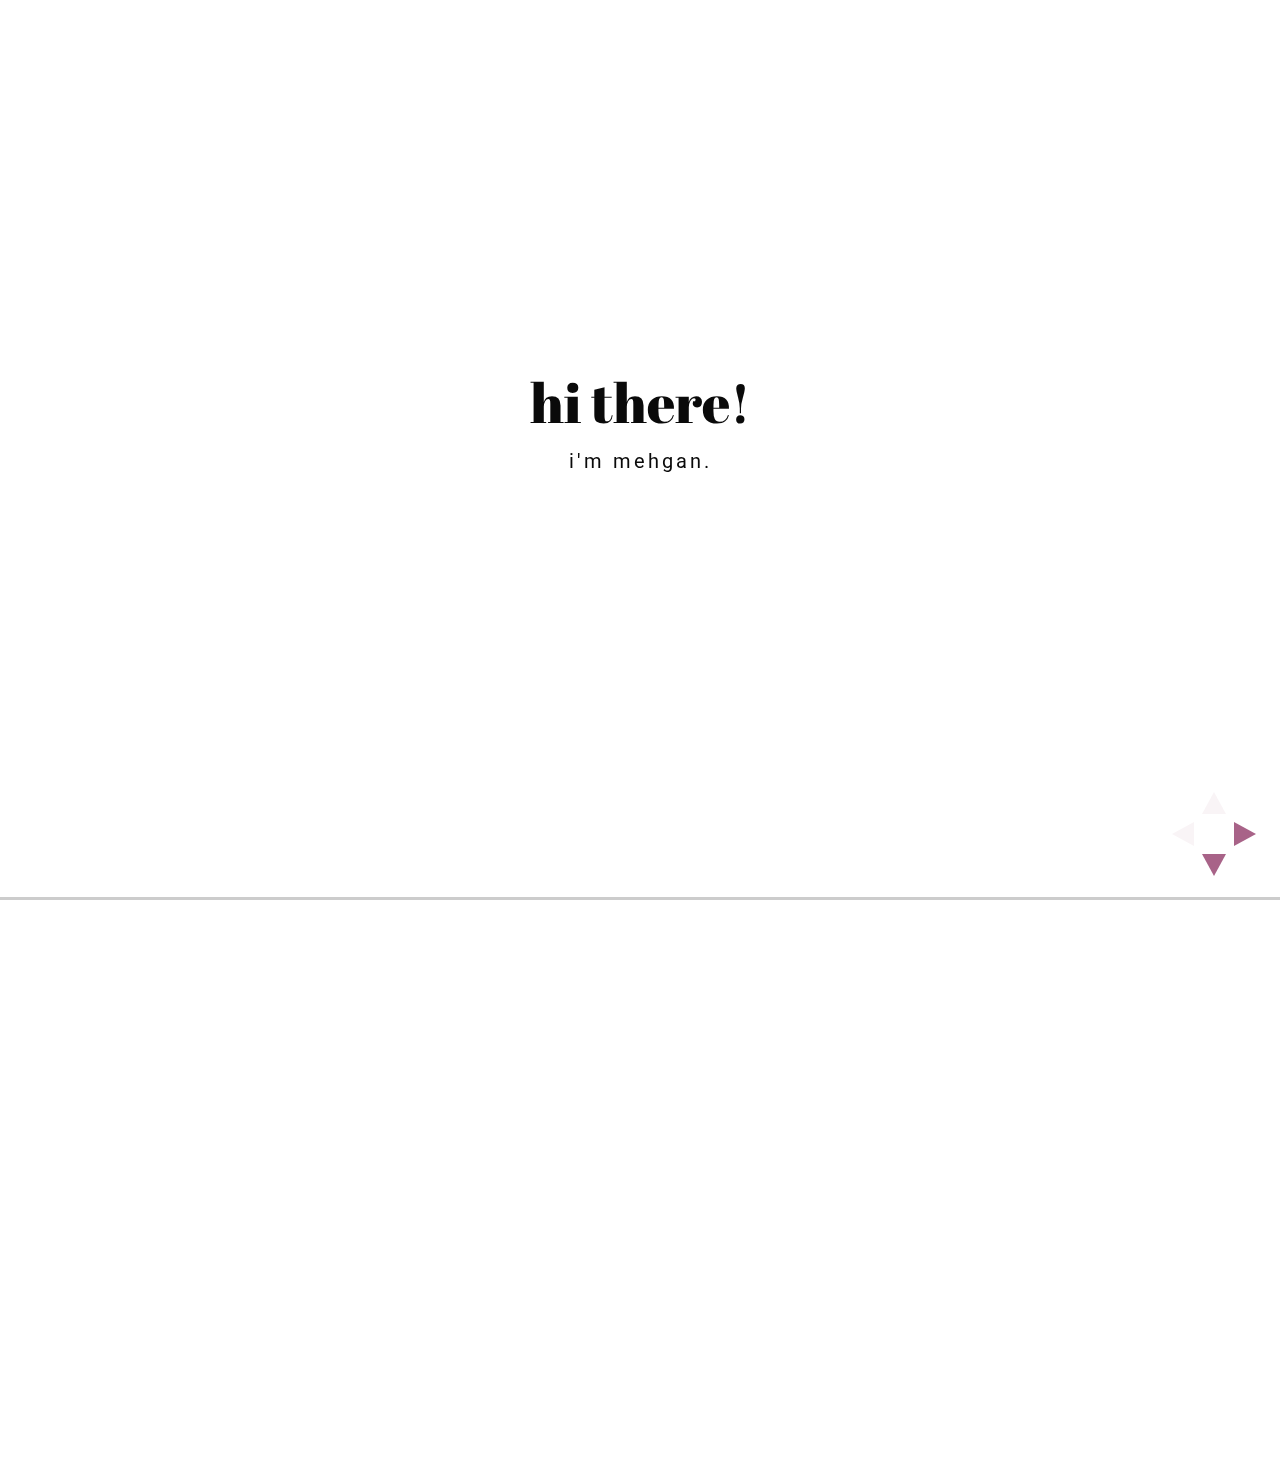
==== commit 563801fd: "updating experience slide text and reorg intro slides" ====
--- a/index.html
+++ b/index.html
@@ -45,16 +45,14 @@
 
 <!-- Title slide -->
 				<section>
-					<h1 class="intro">hi there!</h1>
-					<h4>i'm mehgan.</h4>	
-				</section>
-<!-- Agenda -->
-				<section>
-					<h5>OUTLINE</h5>
-					<ol class="outline">
-						<li>A little about me</li>
-						<li>Projects</li>
-						<ul>
+					<section>
+						<h1 class="intro">hi there!</h1>
+						<h4>i'm mehgan.</h4>	
+					</section>
+					<!-- Agenda -->
+					<section>
+						<h5>PROJECTS</h5>
+						<ol class="outline">
 							<li>Conversion Funnel Redesign</li>
 							<li>IRA Transfers</li>
 							<li>Resource Center</li>
@@ -62,29 +60,31 @@
 							<li>Financial Complaint Database</li>
 							<li>Mortgage Database</li>
 							<li>New Market Goods</li>
+						</ol>
+
+						<aside class="notes">
+							Oh hey, these are some notes. They'll be hidden in your presentation, but you can see them if you open the speaker notes window (hit 's' on your keyboard).
+						</aside>
+					</section>
+					<!-- About me -->
+					<section>
+						<h5>Experience</h5>
+						<ul class="resume">
+							<li>Product Designer, Breather</li>
+							<li>Senior Product Designer, Ellevest</li>
+							<li>Product Designer, Nasdaq</li>						
+							<li>Web Design Circuit Mentor, General Assembly</li>		
+							<li>Design &amp; Technology Fellow, Consumer Financial Protection Bureau</li>
+							<li>User Experience Designer &amp; Developer, New Market Goods</li>
 						</ul>
-					</ol>
-
-					<aside class="notes">
-						Oh hey, these are some notes. They'll be hidden in your presentation, but you can see them if you open the speaker notes window (hit 's' on your keyboard).
-					</aside>
-				</section>
-<!-- About me -->
-				<section>
-					<h5>Experience</h5>
-					<ul class="resume">
-						<li>Senior Product Designer, Ellevest</li>
-						<li>Product Designer, Nasdaq</li>						
-						<li>Web Design Circuit Mentor, General Assembly</li>		
-						<li>Design &amp; Technology Fellow, Consumer Financial Protection Bureau</li>
-						<li>User Experience Designer &amp; Developer, New Market Goods</li>
-					</ul>
-					<h5>Education</h5>
-						<ul class="resume">
-							<li>Digital Design &amp; Interactive Media, Pratt Institute</li>
-							<li>Art History/Asian Studies, SUNY New Paltz</li>
-						</ul>
-				</section>
+						<h5>Education</h5>
+							<ul class="resume">
+								<li>Front-End Web Development course, General Assembly</li>
+								<li>Digital Design &amp; Interactive Media, Pratt Institute</li>
+								<li>Art History/Asian Studies, SUNY New Paltz</li>
+							</ul>
+					</section>
+				</section>	
 <!-- Ellevest Conversion Funnel Redesign -->
 				<section>
 					<section>
